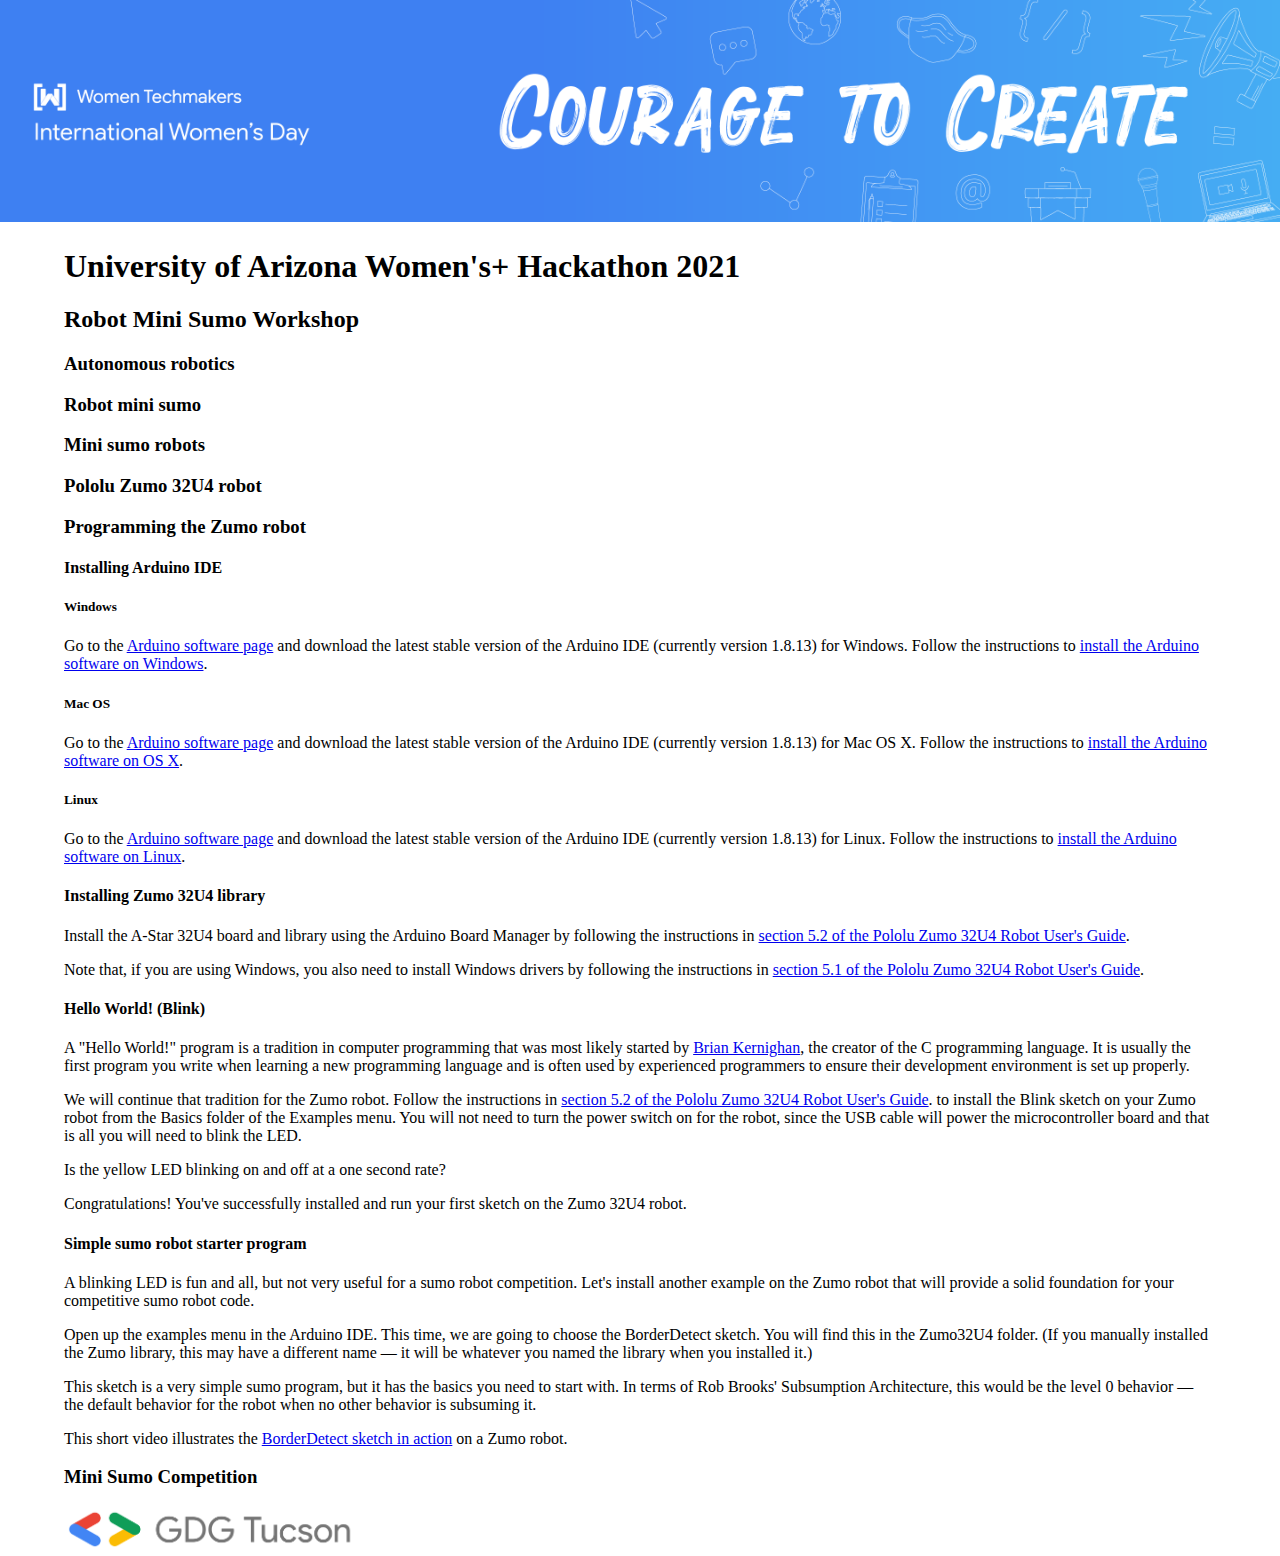
==== index.html @ 2a9d526d "Initial commit." ====
<!DOCTYPE html>
<html lang="en-us">
    <head>
        <meta charset="utf-8">
        <title>UAWH Mini Sumo</title>
        <link rel="stylesheet" href="styles/uawh-2021.css">
    </head>
    <body>
        <div class="container">
            <div class="header-container">
                <header>
                    <img id="iwd-header" 
                        alt="International Women's Day 2021 logo: Courage to Create"
                        src="images/wtm-iwd-web-banner.png">
                    </header>
                </div>
            <div class="main-container">
                <main>
                    <h1>University of Arizona Women's+ Hackathon 2021</h1>
                    <article>
                        <h2>Robot Mini Sumo Workshop</h2>
                        <section>
                            <h3>Autonomous robotics</h3>
                        </section>
                        <section>
                            <h3>Robot mini sumo</h3>
                        </section>
                        <section>
                            <h3>Mini sumo robots</h3>
                        </section>
                        <section>
                            <h3>Pololu Zumo 32U4 robot</h3>
                        </section>
                        <section>
                            <h3>Programming the Zumo robot</h3>
                            <h4>Installing Arduino IDE</h4>
                            <h5>Windows</h5>
                            <p>
                                Go to the 
                                <a href="https://www.arduino.cc/en/software">Arduino software page</a> 
                                and download the latest stable version of the Arduino IDE (currently 
                                version 1.8.13) for Windows. Follow the instructions to
                                <a href="https://www.arduino.cc/en/Guide/Windows">install the Arduino software on Windows</a>.
                            </p>
                            <h5>Mac OS</h5>
                            <p>
                                Go to the 
                                <a href="https://www.arduino.cc/en/software">Arduino software page</a> 
                                and download the latest stable version of the Arduino IDE (currently 
                                version 1.8.13) for Mac OS X. Follow the instructions to
                                <a href="https://www.arduino.cc/en/Guide/MacOSX">install the Arduino software on OS X</a>.
                            </p>
                            <h5>Linux</h5>
                            <p>
                                Go to the 
                                <a href="https://www.arduino.cc/en/software">Arduino software page</a> 
                                and download the latest stable version of the Arduino IDE (currently 
                                version 1.8.13) for Linux. Follow the instructions to
                                <a href="https://www.arduino.cc/en/Guide/Linux">install the Arduino software on Linux</a>.
                            </p>
                            <h4>Installing Zumo 32U4 library</h4>
                            <p>
                                Install the A-Star 32U4 board and library using the Arduino Board Manager by 
                                following the instructions in 
                                <a href="https://www.pololu.com/docs/0J63/5.2">section 5.2 of the Pololu Zumo 32U4 Robot User's Guide</a>.
                            </p>
                            <p><emph>
                                Note that, if you are using Windows, you also need to install Windows drivers by following the 
                                instructions in 
                                <a href="https://www.pololu.com/docs/0J63/5.1">section 5.1 of the Pololu Zumo 32U4 Robot User's Guide</a>.
                            </emph></p>
                            <h4>Hello World! (Blink)</h4>
                            <p>
                                A "Hello World!" program is a tradition in computer programming that was most 
                                likely started by 
                                <a href="https://en.wikipedia.org/wiki/Brian_Kernighan">Brian Kernighan</a>,
                                the creator of the C programming language. It is usually the first program you 
                                write when learning a new programming language and is often used by experienced
                                programmers to ensure their development environment is set up properly.
                            </p>
                            <p>
                                We will continue that tradition for the Zumo robot. Follow the instructions in 
                                <a href="https://www.pololu.com/docs/0J63/5.2">section 5.2 of the Pololu Zumo 32U4 Robot User's Guide</a>.
                                to install the Blink sketch on your Zumo robot from the Basics folder of the 
                                Examples menu. You will not need to turn the power switch on for the robot, since
                                the USB cable will power the microcontroller board and that is all you will need
                                to blink the LED.
                            </p>
                            <p>
                                Is the yellow LED blinking on and off at a one second rate?
                            </p>
                            <p>
                                Congratulations! You've successfully installed and run your first sketch 
                                on the Zumo 32U4 robot.
                            </p>
                            <h4>Simple sumo robot starter program</h4>
                            <p>
                                A blinking LED is fun and all, but not very useful for a sumo robot 
                                competition. Let's install another example on the Zumo robot that 
                                will provide a solid foundation for your competitive sumo robot code.
                            </p>
                            <p>
                                Open up the examples menu in the Arduino IDE. This time, we are going
                                to choose the BorderDetect sketch. You will find this in the Zumo32U4
                                folder. (If you manually installed the Zumo library, this may have a 
                                different name &mdash; it will be whatever you named the library when
                                you installed it.)
                            </p>
                            <p>
                                This sketch is a very simple sumo program, but it has the basics you
                                need to start with. In terms of Rob Brooks' Subsumption Architecture, 
                                this would be the <emph>level 0</emph> behavior &mdash; the default
                                behavior for the robot when no other behavior is subsuming it.
                            </p>
                            <p>
                                This short video illustrates the 
                                <a href="https://youtu.be/3-PhxBM5vjU">BorderDetect sketch in action</a>
                                on a Zumo robot.
                            </p>
                        </section>
                        <section>
                            <h3>Mini Sumo Competition</h3>
                        </section>
                    </article>
                </main>
            </div>
            <div class="footer-container">
                <footer>
                    <img id="gdg-tucson-logo"
                        alt="GDG Tucson logo"
                        src="images/gdg-tucson-logo.png">
                </footer>
            </div>
        </div>
    </body>
</html>
---- styles/uawh-2021.css ----
body {
    margin: 0 0;
}

.container {
    display: grid;
    grid-template-columns: 5vw 90vw 5vw;
    grid-template-rows: auto;
}

.header-container {
    grid-column: 1 / 4;
    grid-row: 1;
}

#iwd-header {
    justify-self: stretch;
    max-width: 100vw;
}

.main-container {
    grid-column: 2;
    grid-row: 2;
}

.footer-container {
    grid-column: 2;
    grid-row: 3;
}

#gdg-tucson-logo {
    max-height: 5vh;
}
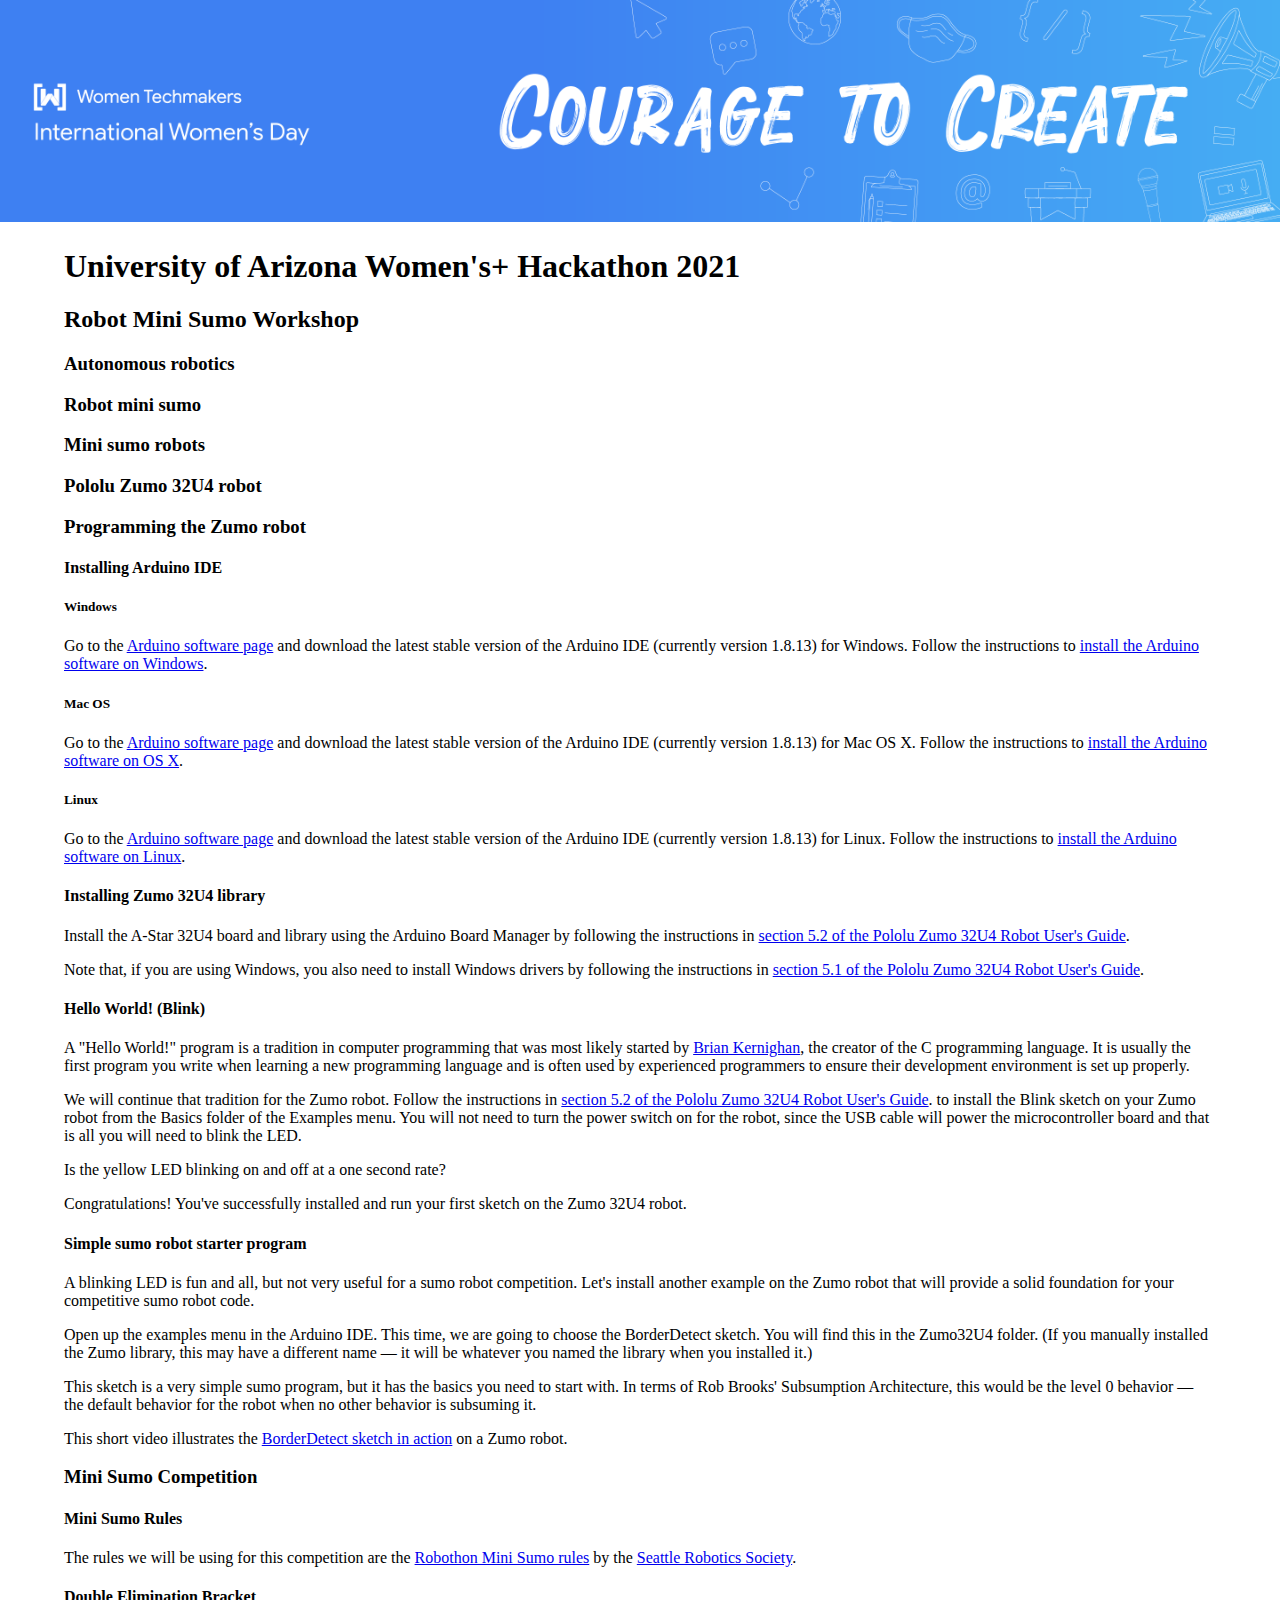
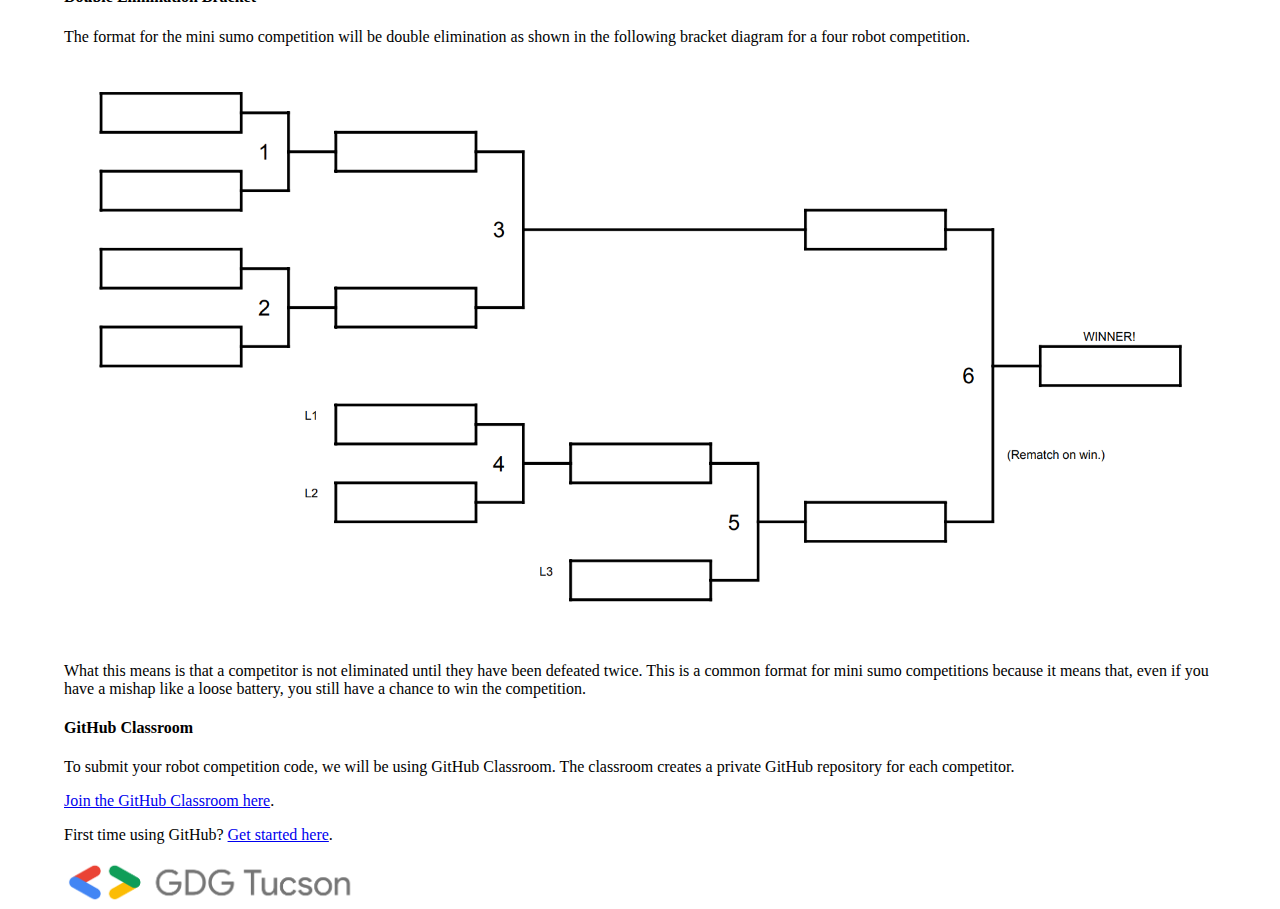
==== commit 40fca12c: "Add competition rules." ====
--- a/index.html
+++ b/index.html
@@ -120,6 +120,39 @@
                         </section>
                         <section>
                             <h3>Mini Sumo Competition</h3>
+                            <h4>Mini Sumo Rules</h4>
+                            <p>
+                                The rules we will be using for this competition are the 
+                                <a href="https://robothon.org/rules-sumo/">Robothon Mini Sumo rules</a>
+                                by the <a href="http://www.seattlerobotics.org/">Seattle Robotics Society</a>.
+                            </p>
+                            <h4>Double Elimination Bracket</h4>
+                            <p>
+                                The format for the mini sumo competition will be <emph>double elimination</emph>
+                                as shown in the following bracket diagram for a four robot competition.
+                            </p>
+                            <div>
+                                <img id="bracket" src="images/bracket.png" 
+                                    alt="Bracket for a four robot double elimination competition.">
+                            </div>
+                            <p>
+                                What this means is that a competitor is not eliminated until they have been 
+                                defeated twice. This is a common format for mini sumo competitions because it 
+                                means that, even if you have a mishap like a loose battery, you still have a 
+                                chance to win the competition.
+                            </p>
+                            <h4>GitHub Classroom</h4>
+                            <p>
+                                To submit your robot competition code, we will be using GitHub Classroom.
+                                The classroom creates a private GitHub repository for each competitor. 
+                            </p>
+                            <p>
+                                <a href="https://classroom.github.com/a/QA2b49uU">Join the GitHub Classroom here</a>.
+                            </p>
+                            <p>
+                                First time using GitHub? 
+                                <a href="https://docs.github.com/en/github/getting-started-with-github">Get started here</a>.
+                            </p>
                         </section>
                     </article>
                 </main>
--- a/styles/uawh-2021.css
+++ b/styles/uawh-2021.css
@@ -23,6 +23,10 @@
     grid-row: 2;
 }
 
+#bracket {
+    max-width: 90vw;
+}
+
 .footer-container {
     grid-column: 2;
     grid-row: 3;
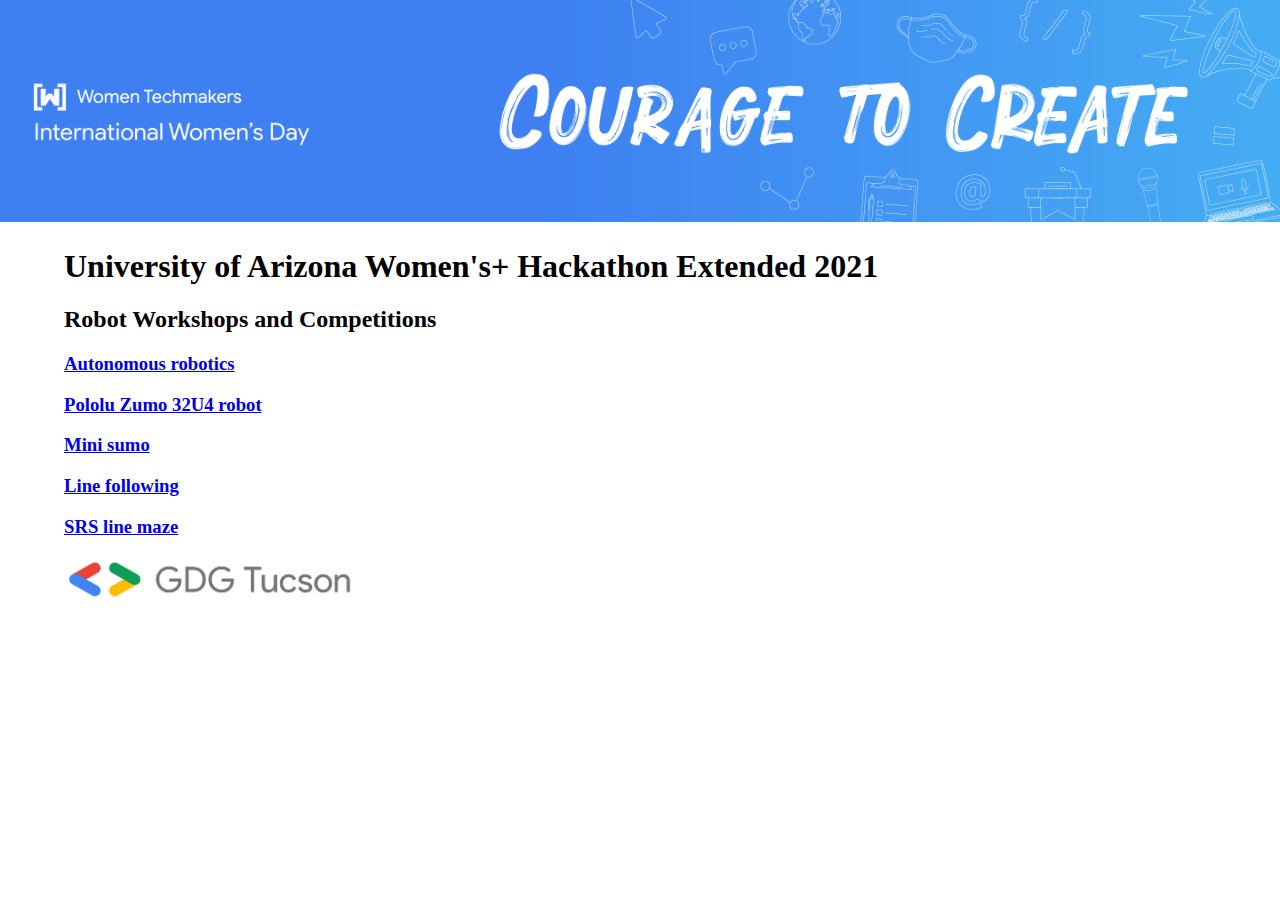
==== commit 0f8fe176: "Add pages for all extended competitions." ====
--- a/index.html
+++ b/index.html
@@ -2,7 +2,8 @@
 <html lang="en-us">
     <head>
         <meta charset="utf-8">
-        <title>UAWH Mini Sumo</title>
+        <link rel="shortcut icon" href="images/gdg-tucson-square.png" type="image/x-icon">
+        <title>UAWH Robotics</title>
         <link rel="stylesheet" href="styles/uawh-2021.css">
     </head>
     <body>
@@ -16,143 +17,23 @@
                 </div>
             <div class="main-container">
                 <main>
-                    <h1>University of Arizona Women's+ Hackathon 2021</h1>
+                    <h1>University of Arizona Women's+ Hackathon Extended 2021</h1>
                     <article>
-                        <h2>Robot Mini Sumo Workshop</h2>
+                        <h2>Robot Workshops and Competitions</h2>
                         <section>
-                            <h3>Autonomous robotics</h3>
+                            <a href="pages/autonomous-robots.html"><h3>Autonomous robotics</h3></a>
                         </section>
                         <section>
-                            <h3>Robot mini sumo</h3>
+                            <a href="pages/zumo-32u4.html"><h3>Pololu Zumo 32U4 robot</h3></a>
                         </section>
                         <section>
-                            <h3>Mini sumo robots</h3>
+                            <a href="pages/mini-sumo.html"><h3>Mini sumo</h3></a>
                         </section>
                         <section>
-                            <h3>Pololu Zumo 32U4 robot</h3>
+                            <a href="pages/line-following.html"><h3>Line following</h3></a>
                         </section>
                         <section>
-                            <h3>Programming the Zumo robot</h3>
-                            <h4>Installing Arduino IDE</h4>
-                            <h5>Windows</h5>
-                            <p>
-                                Go to the 
-                                <a href="https://www.arduino.cc/en/software">Arduino software page</a> 
-                                and download the latest stable version of the Arduino IDE (currently 
-                                version 1.8.13) for Windows. Follow the instructions to
-                                <a href="https://www.arduino.cc/en/Guide/Windows">install the Arduino software on Windows</a>.
-                            </p>
-                            <h5>Mac OS</h5>
-                            <p>
-                                Go to the 
-                                <a href="https://www.arduino.cc/en/software">Arduino software page</a> 
-                                and download the latest stable version of the Arduino IDE (currently 
-                                version 1.8.13) for Mac OS X. Follow the instructions to
-                                <a href="https://www.arduino.cc/en/Guide/MacOSX">install the Arduino software on OS X</a>.
-                            </p>
-                            <h5>Linux</h5>
-                            <p>
-                                Go to the 
-                                <a href="https://www.arduino.cc/en/software">Arduino software page</a> 
-                                and download the latest stable version of the Arduino IDE (currently 
-                                version 1.8.13) for Linux. Follow the instructions to
-                                <a href="https://www.arduino.cc/en/Guide/Linux">install the Arduino software on Linux</a>.
-                            </p>
-                            <h4>Installing Zumo 32U4 library</h4>
-                            <p>
-                                Install the A-Star 32U4 board and library using the Arduino Board Manager by 
-                                following the instructions in 
-                                <a href="https://www.pololu.com/docs/0J63/5.2">section 5.2 of the Pololu Zumo 32U4 Robot User's Guide</a>.
-                            </p>
-                            <p><emph>
-                                Note that, if you are using Windows, you also need to install Windows drivers by following the 
-                                instructions in 
-                                <a href="https://www.pololu.com/docs/0J63/5.1">section 5.1 of the Pololu Zumo 32U4 Robot User's Guide</a>.
-                            </emph></p>
-                            <h4>Hello World! (Blink)</h4>
-                            <p>
-                                A "Hello World!" program is a tradition in computer programming that was most 
-                                likely started by 
-                                <a href="https://en.wikipedia.org/wiki/Brian_Kernighan">Brian Kernighan</a>,
-                                the creator of the C programming language. It is usually the first program you 
-                                write when learning a new programming language and is often used by experienced
-                                programmers to ensure their development environment is set up properly.
-                            </p>
-                            <p>
-                                We will continue that tradition for the Zumo robot. Follow the instructions in 
-                                <a href="https://www.pololu.com/docs/0J63/5.2">section 5.2 of the Pololu Zumo 32U4 Robot User's Guide</a>.
-                                to install the Blink sketch on your Zumo robot from the Basics folder of the 
-                                Examples menu. You will not need to turn the power switch on for the robot, since
-                                the USB cable will power the microcontroller board and that is all you will need
-                                to blink the LED.
-                            </p>
-                            <p>
-                                Is the yellow LED blinking on and off at a one second rate?
-                            </p>
-                            <p>
-                                Congratulations! You've successfully installed and run your first sketch 
-                                on the Zumo 32U4 robot.
-                            </p>
-                            <h4>Simple sumo robot starter program</h4>
-                            <p>
-                                A blinking LED is fun and all, but not very useful for a sumo robot 
-                                competition. Let's install another example on the Zumo robot that 
-                                will provide a solid foundation for your competitive sumo robot code.
-                            </p>
-                            <p>
-                                Open up the examples menu in the Arduino IDE. This time, we are going
-                                to choose the BorderDetect sketch. You will find this in the Zumo32U4
-                                folder. (If you manually installed the Zumo library, this may have a 
-                                different name &mdash; it will be whatever you named the library when
-                                you installed it.)
-                            </p>
-                            <p>
-                                This sketch is a very simple sumo program, but it has the basics you
-                                need to start with. In terms of Rob Brooks' Subsumption Architecture, 
-                                this would be the <emph>level 0</emph> behavior &mdash; the default
-                                behavior for the robot when no other behavior is subsuming it.
-                            </p>
-                            <p>
-                                This short video illustrates the 
-                                <a href="https://youtu.be/3-PhxBM5vjU">BorderDetect sketch in action</a>
-                                on a Zumo robot.
-                            </p>
-                        </section>
-                        <section>
-                            <h3>Mini Sumo Competition</h3>
-                            <h4>Mini Sumo Rules</h4>
-                            <p>
-                                The rules we will be using for this competition are the 
-                                <a href="https://robothon.org/rules-sumo/">Robothon Mini Sumo rules</a>
-                                by the <a href="http://www.seattlerobotics.org/">Seattle Robotics Society</a>.
-                            </p>
-                            <h4>Double Elimination Bracket</h4>
-                            <p>
-                                The format for the mini sumo competition will be <emph>double elimination</emph>
-                                as shown in the following bracket diagram for a four robot competition.
-                            </p>
-                            <div>
-                                <img id="bracket" src="images/bracket.png" 
-                                    alt="Bracket for a four robot double elimination competition.">
-                            </div>
-                            <p>
-                                What this means is that a competitor is not eliminated until they have been 
-                                defeated twice. This is a common format for mini sumo competitions because it 
-                                means that, even if you have a mishap like a loose battery, you still have a 
-                                chance to win the competition.
-                            </p>
-                            <h4>GitHub Classroom</h4>
-                            <p>
-                                To submit your robot competition code, we will be using GitHub Classroom.
-                                The classroom creates a private GitHub repository for each competitor. 
-                            </p>
-                            <p>
-                                <a href="https://classroom.github.com/a/QA2b49uU">Join the GitHub Classroom here</a>.
-                            </p>
-                            <p>
-                                First time using GitHub? 
-                                <a href="https://docs.github.com/en/github/getting-started-with-github">Get started here</a>.
-                            </p>
+                            <a href="pages/srs-line-maze.html"><h3>SRS line maze</h3></a>
                         </section>
                     </article>
                 </main>
--- a/styles/uawh-2021.css
+++ b/styles/uawh-2021.css
@@ -27,6 +27,10 @@
     max-width: 90vw;
 }
 
+#test-pad {
+    max-width: 90vw;
+}
+
 .footer-container {
     grid-column: 2;
     grid-row: 3;
@@ -34,4 +38,4 @@
 
 #gdg-tucson-logo {
     max-height: 5vh;
-}+}
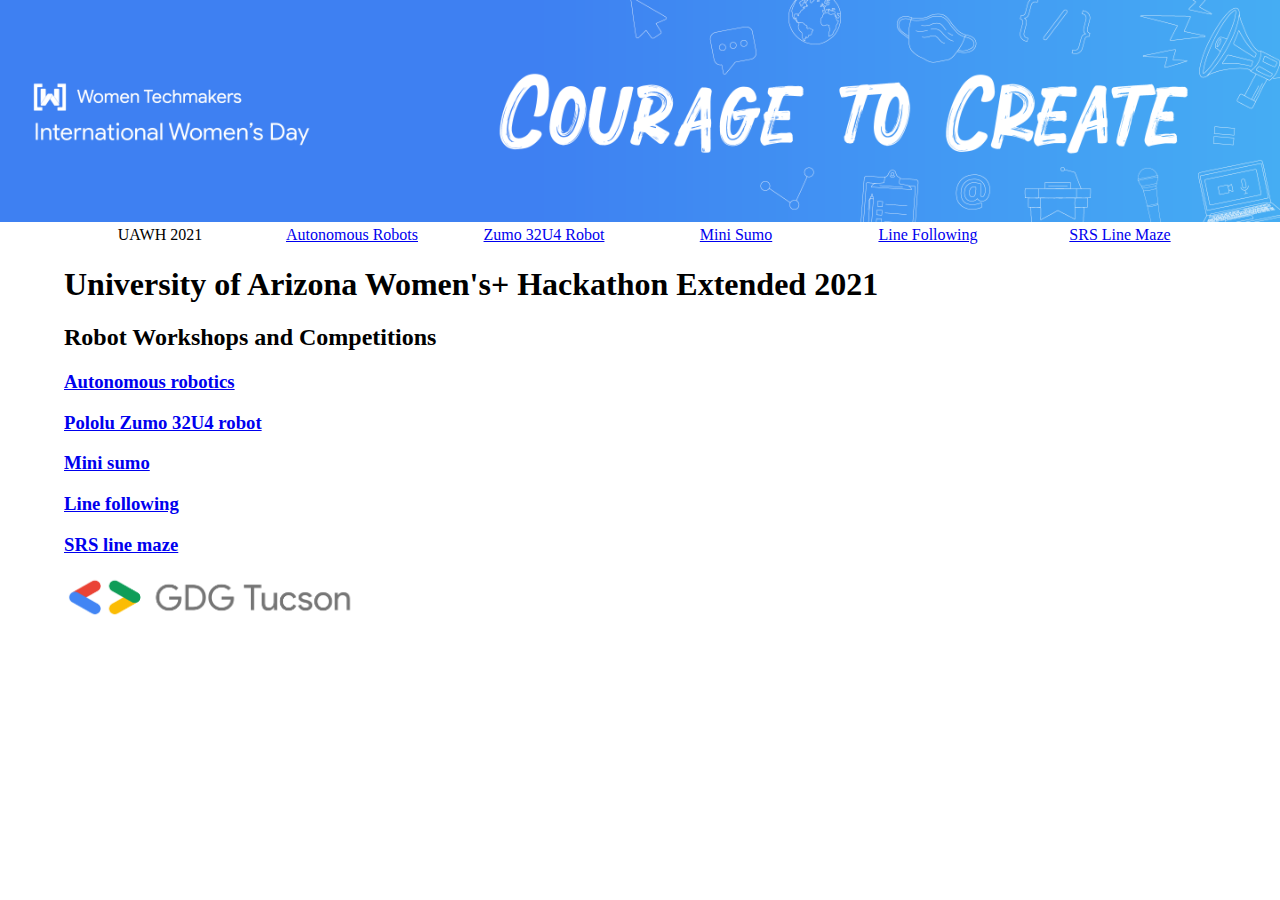
==== commit 601b6668: "Add nav element." ====
--- a/index.html
+++ b/index.html
@@ -13,8 +13,16 @@
                     <img id="iwd-header" 
                         alt="International Women's Day 2021 logo: Courage to Create"
                         src="images/wtm-iwd-web-banner.png">
-                    </header>
-                </div>
+                </header>
+            </div>
+            <nav class="nav-container">
+                <div id="home">UAWH 2021</div>
+                <div id="autonomy"><a href="pages/autonomous-robots.html">Autonomous Robots</a></div>
+                <div id="zumo"><a href="pages/zumo-32u4.html">Zumo 32U4 Robot</a></div>
+                <div id="sumo"><a href="pages/mini-sumo.html">Mini Sumo</a></div>
+                <div id="line-follow"><a href="pages/line-following.html">Line Following</a></div>
+                <div id="line-maze"><a href="pages/srs-line-maze.html">SRS Line Maze</a></div>
+            </nav>
             <div class="main-container">
                 <main>
                     <h1>University of Arizona Women's+ Hackathon Extended 2021</h1>
--- a/styles/uawh-2021.css
+++ b/styles/uawh-2021.css
@@ -18,9 +18,53 @@
     max-width: 100vw;
 }
 
+.nav-container {
+    grid-column: 2;
+    grid-row: 2;
+    display: grid;
+    grid-template-columns: repeat(6, 15vw);
+    grid-template-rows: auto;
+}
+
+#home {
+    grid-column: 1;
+    text-align: center;
+    align-self: center;
+}
+
+#autonomy {
+    grid-column: 2;
+    text-align: center;
+    align-self: center;
+}
+
+#zumo {
+    grid-column: 3;
+    text-align: center;
+    align-self: center;
+}
+
+#sumo {
+    grid-column: 4;
+    text-align: center;
+    align-self: center;
+}
+
+#line-follow {
+    grid-column: 5;
+    text-align: center;
+    align-self: center;
+}
+
+#line-maze {
+    grid-column: 6;
+    text-align: center;
+    align-self: center;
+}
+
 .main-container {
     grid-column: 2;
-    grid-row: 2;
+    grid-row: 3;
 }
 
 #bracket {
@@ -33,7 +77,7 @@
 
 .footer-container {
     grid-column: 2;
-    grid-row: 3;
+    grid-row: 4;
 }
 
 #gdg-tucson-logo {
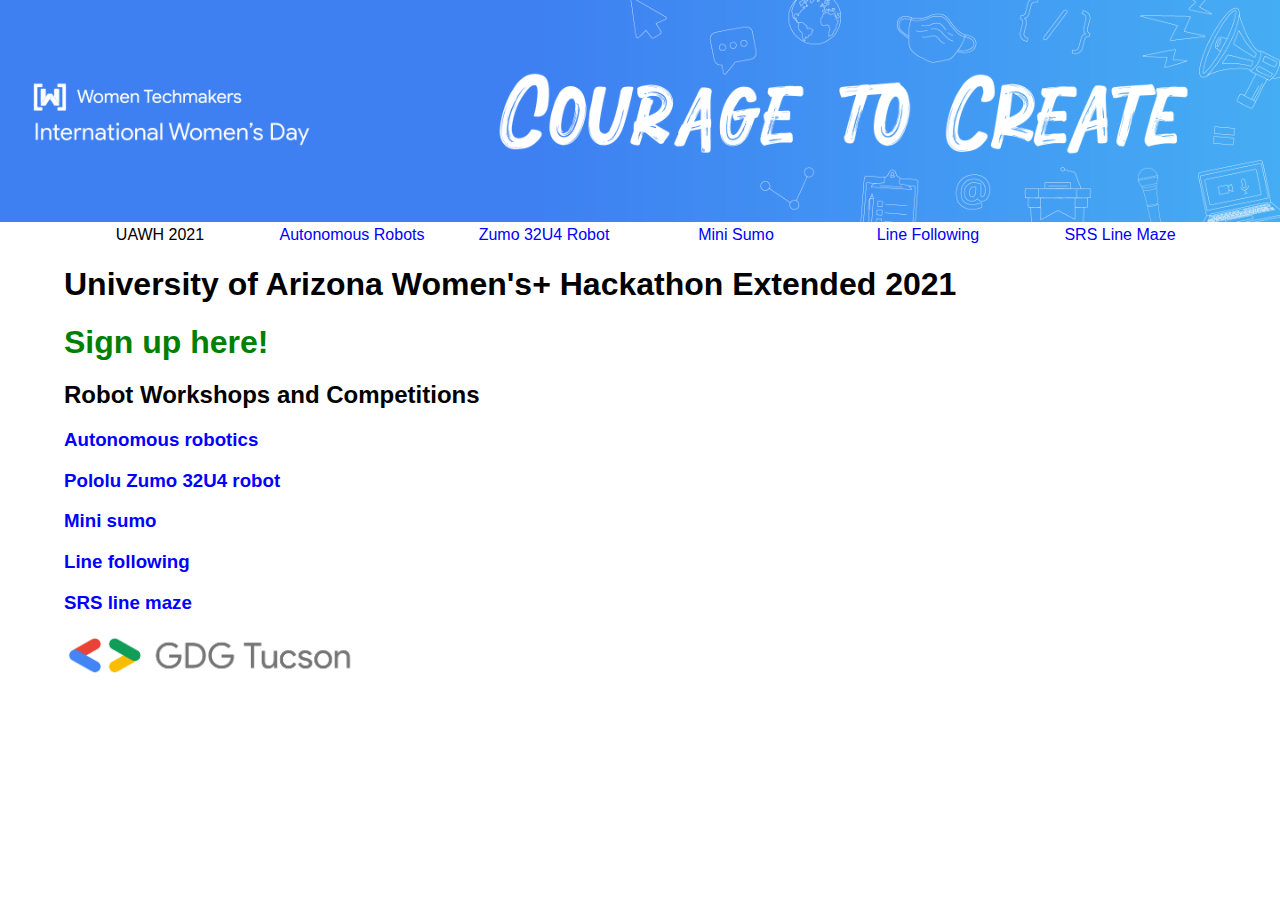
==== commit 6ff06835: "Update links and add sign up link." ====
--- a/index.html
+++ b/index.html
@@ -27,6 +27,9 @@
                 <main>
                     <h1>University of Arizona Women's+ Hackathon Extended 2021</h1>
                     <article>
+                        <section>
+                            <a id="sign-up-link" href="https://forms.gle/Q44Q72FgcJR1b8rx8">Sign up here!</a>
+                        </section>
                         <h2>Robot Workshops and Competitions</h2>
                         <section>
                             <a href="pages/autonomous-robots.html"><h3>Autonomous robotics</h3></a>
--- a/styles/uawh-2021.css
+++ b/styles/uawh-2021.css
@@ -1,5 +1,6 @@
 body {
     margin: 0 0;
+    font-family: Arial, Helvetica, sans-serif;
 }
 
 .container {
@@ -24,6 +25,11 @@
     display: grid;
     grid-template-columns: repeat(6, 15vw);
     grid-template-rows: auto;
+}
+
+a {
+    text-decoration: none;
+    color: blue;
 }
 
 #home {
@@ -67,6 +73,19 @@
     grid-row: 3;
 }
 
+#sign-up-link {
+    font-size: 2rem;
+    font-weight: bold;
+    color: green;
+    text-align: center;
+}
+
+#sumo-winner {
+    font-size: 1.5rem;
+    font-weight: bold;
+    color: blueviolet;
+}
+
 #bracket {
     max-width: 90vw;
 }
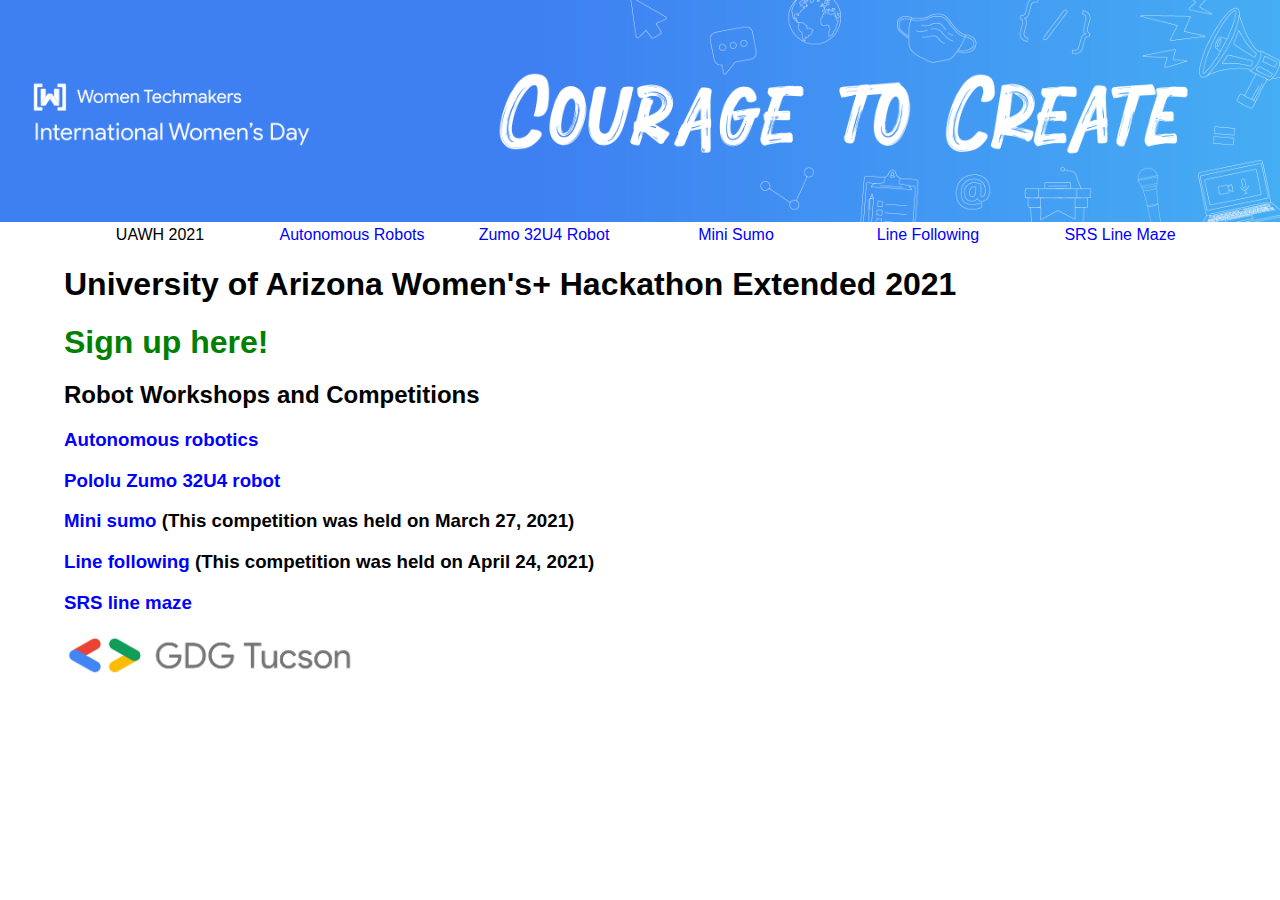
==== commit 60102f88: "Add competition dates." ====
--- a/index.html
+++ b/index.html
@@ -38,10 +38,11 @@
                             <a href="pages/zumo-32u4.html"><h3>Pololu Zumo 32U4 robot</h3></a>
                         </section>
                         <section>
-                            <a href="pages/mini-sumo.html"><h3>Mini sumo</h3></a>
+                            <h3><a href="pages/mini-sumo.html">Mini sumo</a> (This competition was held on March 27, 2021)</h3>
                         </section>
                         <section>
-                            <a href="pages/line-following.html"><h3>Line following</h3></a>
+                            <h3><a href="pages/line-following.html">Line following</a>
+                             (This competition was held on April 24, 2021)</h3>
                         </section>
                         <section>
                             <a href="pages/srs-line-maze.html"><h3>SRS line maze</h3></a>
